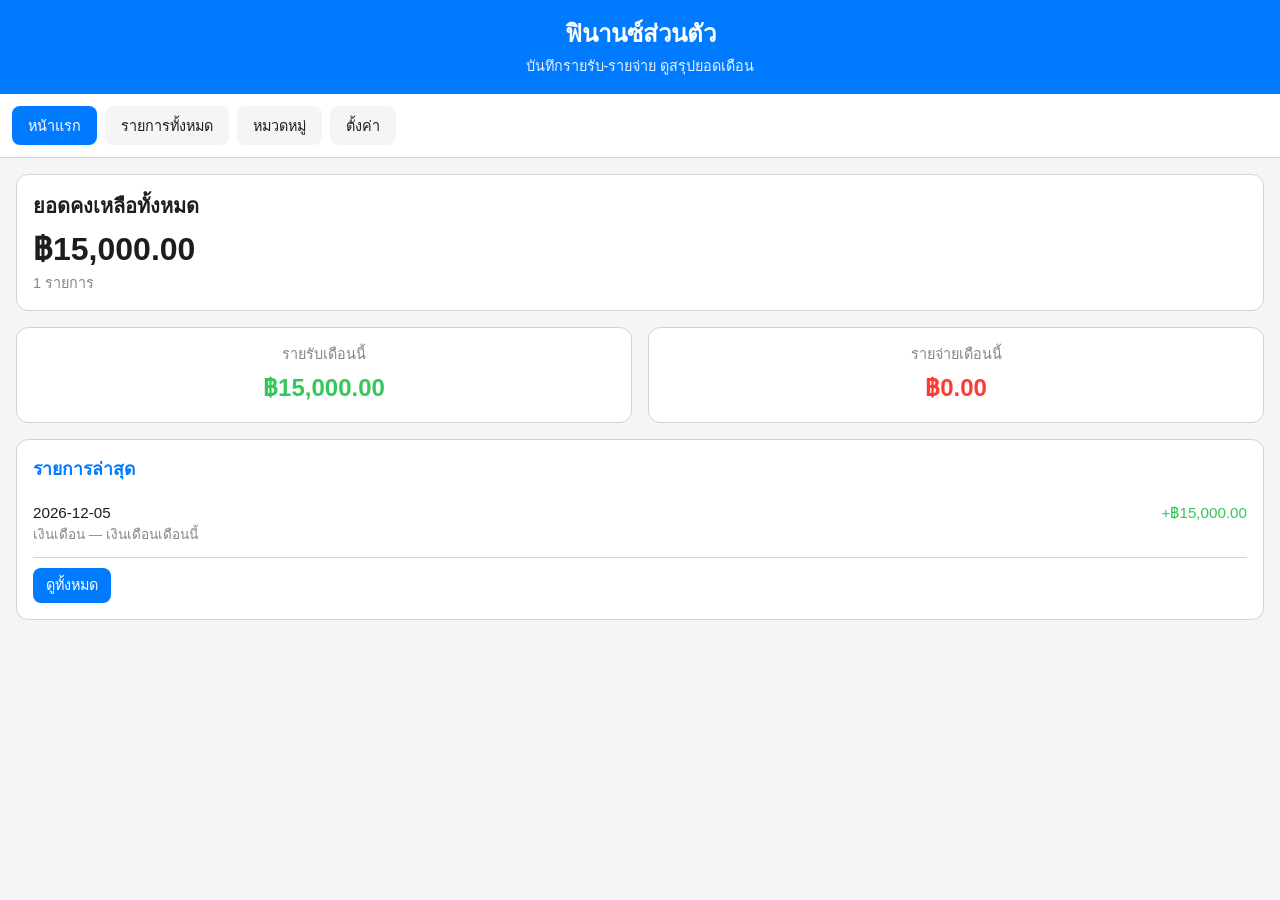
==== projects/personal-finance/index.html @ 02900282 "feat: สร้างโครงงานแอปบันทึกรายรับ-รายจ่ายส่วนตัว (personal-finance) - แยกไฟล์ตามหน้า: index.html (สร" ====
<!doctype html>
<html lang="th">
<head>
<meta charset="utf-8">
<meta name="viewport" content="width=device-width, initial-scale=1">
<title>สรุปยอดเดือน · ฟินานซ์ส่วนตัว</title>
<link rel="stylesheet" href="css/style.css">
</head>
<body>
<header>
  <h1>ฟินานซ์ส่วนตัว</h1>
  <div class="subtitle">บันทึกรายรับ-รายจ่าย ดูสรุปยอดเดือน</div>
</header>

<nav class="sidebar">
  <button class="nav-btn active" onclick="navTo('index')">หน้าแรก</button>
  <button class="nav-btn" onclick="navTo('transactions')">รายการทั้งหมด</button>
  <button class="nav-btn" onclick="navTo('categories')">หมวดหมู่</button>
  <button class="nav-btn" onclick="navTo('settings')">ตั้งค่า</button>
</nav>

<main>
  <div class="receipt">
    <h1>ยอดคงเหลือทั้งหมด</h1>
    <div class="amount" id="balanceAmt">0.00</div>
    <div class="sub" id="txCount">0 รายการ</div>
  </div>

  <div class="grid2">
    <div class="stat">
      <div class="label">รายรับเดือนนี้</div>
      <div class="val type-income" id="mIncome">0.00</div>
    </div>
    <div class="stat">
      <div class="label">รายจ่ายเดือนนี้</div>
      <div class="val type-expense" id="mExpense">0.00</div>
    </div>
  </div>

  <div class="card">
    <h2>รายการล่าสุด</h2>
    <div id="recentList"><div class="empty">ยังไม่มีรายการ</div></div>
    <a href="transactions.html" class="btn btn-primary sm" style="margin-top:10px; width: auto;">ดูทั้งหมด</a>
  </div>
</main>

<script src="js/utils.js"></script>
<script src="js/db.js"></script>
<script src="js/nav.js"></script>
<script src="js/index.js"></script>
</body>
</html>
---- projects/personal-finance/css/style.css ----
:root {
  --c-primary: #007AFF;
  --c-primary-dark: #0056b3;
  --c-bg: #f5f5f7;
  --c-card: #ffffff;
  --c-text: #1d1d1f;
  --c-muted: #86868b;
  --c-border: #d2d2d7;
  --c-income: #34c759;
  --c-expense: #ff3b30;
  --font-main: -apple-system, BlinkMacSystemFont, 'Segoe UI', Roboto, Helvetica, Arial, sans-serif, 'Prompt', 'Sarabun';
}

* {
  box-sizing: border-box;
  margin: 0;
  padding: 0;
}

html {
  font-size: 16px;
}

body {
  font-family: var(--font-main);
  background-color: var(--c-bg);
  color: var(--c-text);
  line-height: 1.5;
  min-height: 100vh;
}

.app {
  display: flex;
  flex-direction: column;
  min-height: 100vh;
}

header {
  background-color: var(--c-primary);
  color: #ffffff;
  padding: 1rem;
  text-align: center;
}

header h1 {
  font-size: 1.5rem;
  margin-bottom: 0.25rem;
}

.subtitle {
  opacity: 0.9;
  font-size: 0.9rem;
}

nav.sidebar {
  display: flex;
  gap: 0.5rem;
  padding: 0.75rem;
  background-color: var(--c-card);
  border-bottom: 1px solid var(--c-border);
  overflow-x: auto;
}

.nav-btn {
  flex: 0 0 auto;
  padding: 0.5rem 1rem;
  border: none;
  border-radius: 0.5rem;
  background-color: var(--c-bg);
  color: var(--c-text);
  cursor: pointer;
  font-size: 0.9rem;
}

.nav-btn.active {
  background-color: var(--c-primary);
  color: #ffffff;
}

.nav-btn:hover:not(.active) {
  background-color: #e5e5ea;
}

main {
  padding: 1rem;
  display: flex;
  flex-direction: column;
  gap: 1rem;
  flex: 1;
}

.receipt {
  background-color: var(--c-card);
  border: 1px solid var(--c-border);
  border-radius: 0.75rem;
  padding: 1rem;
}

.receipt h1 {
  font-size: 1.25rem;
  margin-bottom: 0.25rem;
}

.amount {
  font-size: 2rem;
  font-weight: bold;
  color: var(--c-text);
}

.sub {
  color: var(--c-muted);
  font-size: 0.9rem;
}

.grid2 {
  display: grid;
  grid-template-columns: 1fr 1fr;
  gap: 1rem;
}

.stat {
  background-color: var(--c-card);
  border: 1px solid var(--c-border);
  border-radius: 0.75rem;
  padding: 1rem;
  text-align: center;
}

.stat .label {
  font-size: 0.9rem;
  color: var(--c-muted);
  margin-bottom: 0.25rem;
}

.stat .val {
  font-size: 1.5rem;
  font-weight: bold;
}

.card {
  background-color: var(--c-card);
  border: 1px solid var(--c-border);
  border-radius: 0.75rem;
  padding: 1rem;
}

.card h2 {
  font-size: 1.1rem;
  margin-bottom: 0.5rem;
  color: var(--c-primary);
}

.card h3 {
  font-size: 1rem;
  margin-bottom: 0.5rem;
  color: var(--c-primary);
}

.form-group {
  margin-bottom: 1rem;
}

.form-group label {
  display: block;
  margin-bottom: 0.25rem;
  font-size: 0.9rem;
  color: var(--c-muted);
}

.form-group input,
.form-group select {
  width: 100%;
  padding: 0.5rem;
  border: 1px solid var(--c-border);
  border-radius: 0.5rem;
  font-size: 1rem;
}

.btn {
  border: none;
  border-radius: 0.5rem;
  padding: 0.6rem 1.2rem;
  font-size: 1rem;
  cursor: pointer;
  text-decoration: none;
  display: inline-block;
  text-align: center;
}

.btn-primary {
  background-color: var(--c-primary);
  color: #ffffff;
}

.btn-primary:hover {
  background-color: var(--c-primary-dark);
}

.btn-secondary {
  background-color: var(--c-bg);
  color: var(--c-text);
}

.btn-secondary:hover {
  background-color: #e5e5ea;
}

.btn-danger {
  background-color: var(--c-expense);
  color: #ffffff;
}

.btn-danger:hover {
  opacity: 0.9;
}

.btn.sm {
  padding: 0.4rem 0.8rem;
  font-size: 0.9rem;
}

table {
  width: 100%;
  border-collapse: collapse;
  margin-top: 0.5rem;
}

th, td {
  padding: 0.75rem;
  text-align: left;
  border-bottom: 1px solid var(--c-border);
}

th {
  font-size: 0.85rem;
  color: var(--c-muted);
  text-transform: uppercase;
}

tr:hover {
  background-color: #f5f5f7;
}

.type-income {
  color: var(--c-income);
}

.type-expense {
  color: var(--c-expense);
}

.empty {
  color: var(--c-muted);
  font-style: italic;
  text-align: center;
  padding: 1rem;
}

.empty-state {
  color: var(--c-muted);
  font-style: italic;
  text-align: center;
  padding: 1rem;
}

@media (max-width: 600px) {
  .grid2 {
    grid-template-columns: 1fr;
  }
}
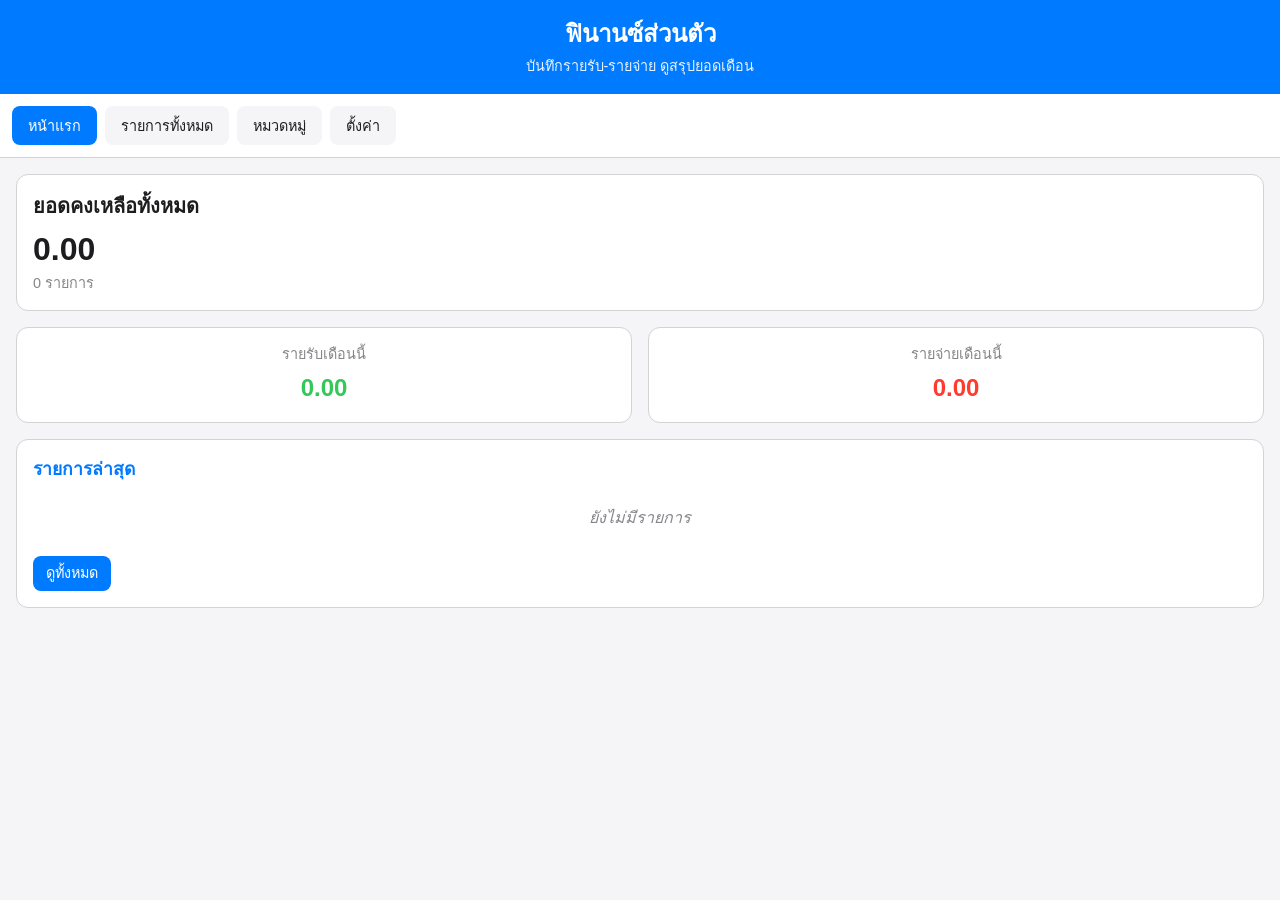
==== commit 2921f617: "fix: แก้ globalThis.Utils ใน db.js, แก้ isValidDate ตรวจสอบวันที่จริง, เพิ่ม module.exports, ทดสอบ l" ====
--- a/projects/personal-finance/index.html
+++ b/projects/personal-finance/index.html
@@ -46,6 +46,7 @@
 
 <script src="js/utils.js"></script>
 <script src="js/db.js"></script>
+<script>DB.init();</script>
 <script src="js/nav.js"></script>
 <script src="js/index.js"></script>
 </body>
